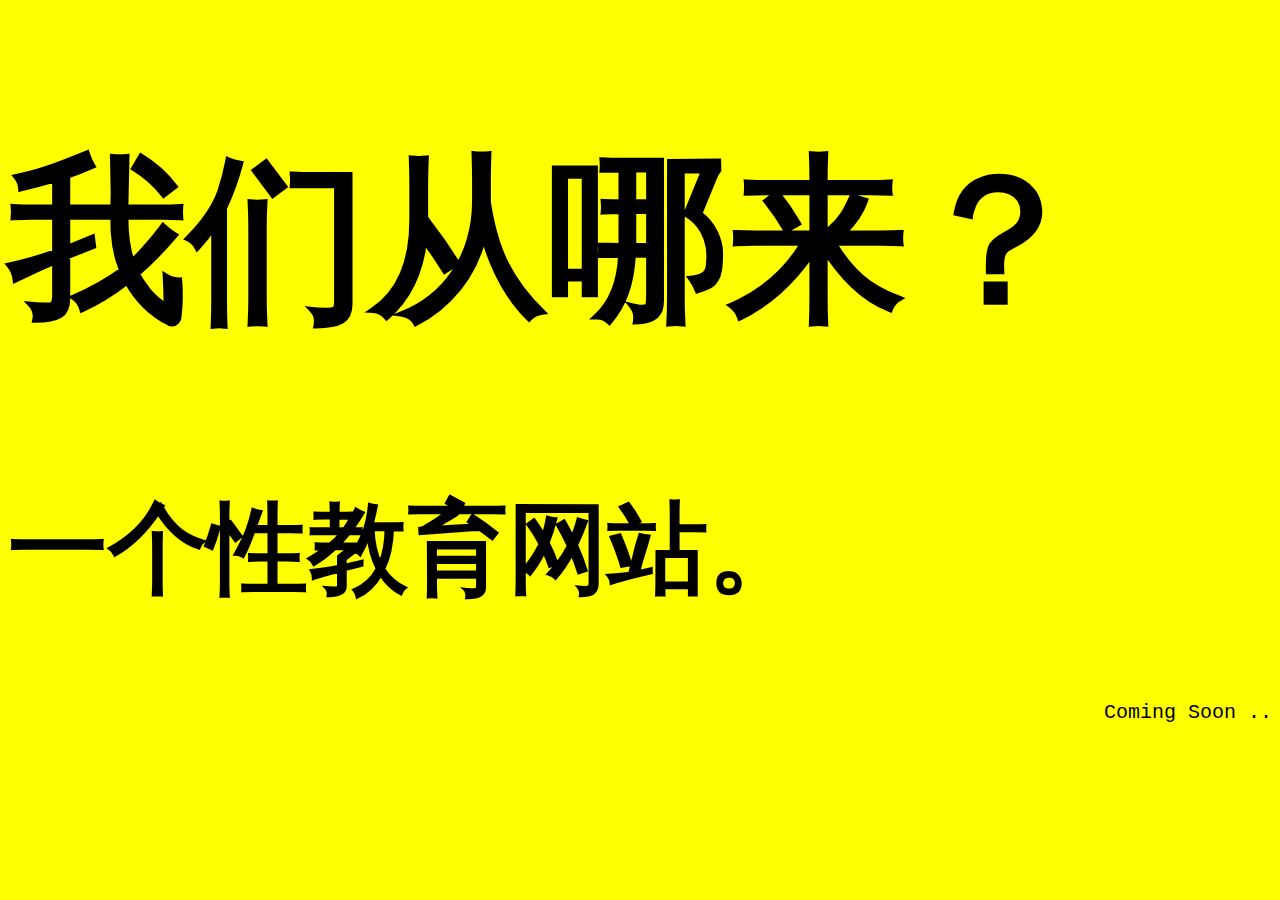
==== index.html @ 7613893d "修改 icon 相关" ====
<!doctype html>
<html>
	<head>
		<meta charset="utf-8">
		<link rel="shortcut icon" href="favicon.ico" type="image/x-icon">
        <link rel="icon" href="favicon.ico" type="image/x-icon">
		<title>我们从哪来？</title>
	</head>

	<body style="background-color: yellow">
		
		<h1 style="font-size: 180px;"><b>我们从哪来？</b></h1>
		<h2 style="font-size: 100px;"><b>一个性教育网站。</b></h2>
		<p style="color: black;text-align: right;font-family: 'Courier New', Courier, monospace;font-size: 20px;">Coming Soon ..</p>
		
		
	</body>
</html>
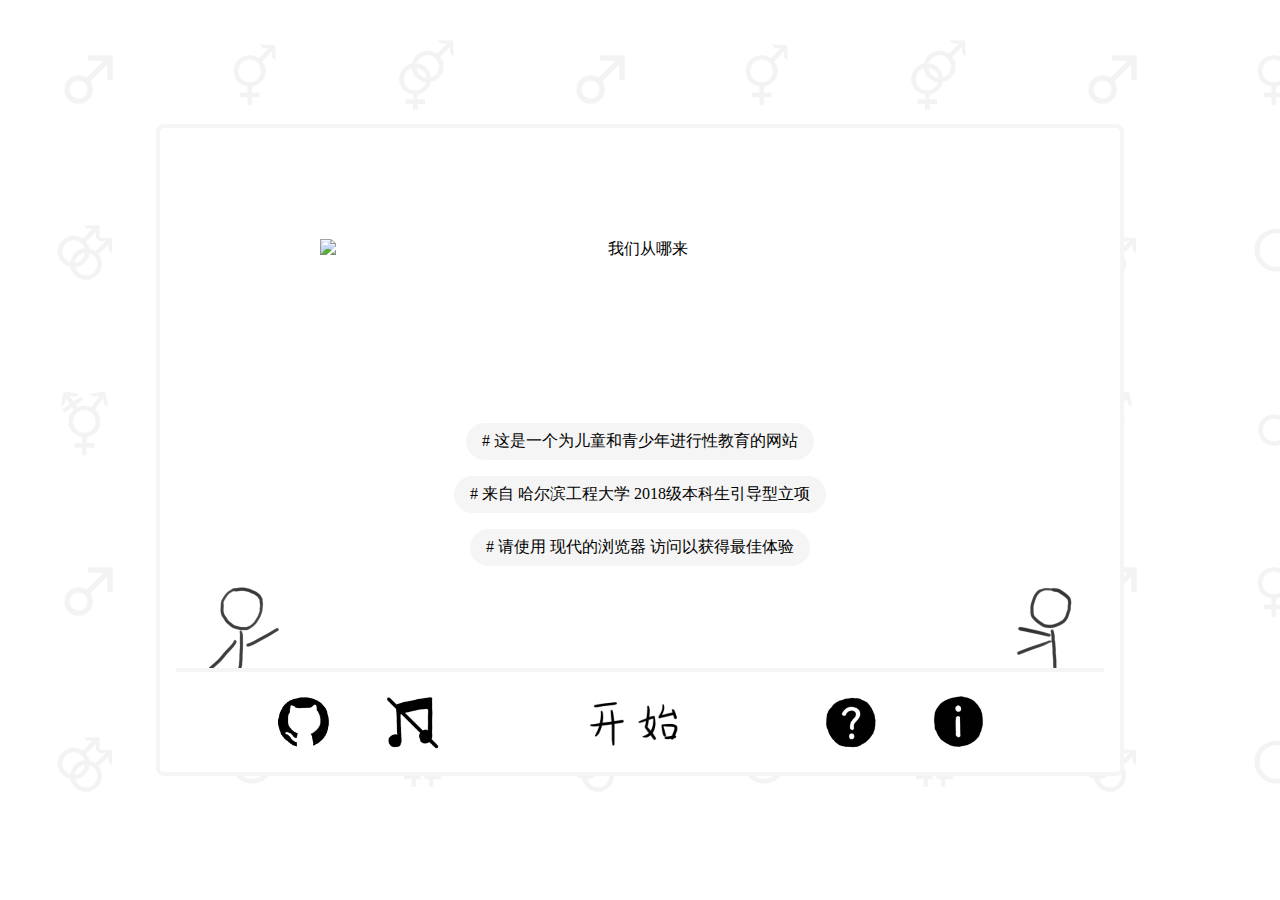
==== commit dc672f21: "更新首页" ====
--- a/index.html
+++ b/index.html
@@ -1,18 +1,49 @@
-<!doctype html>
-<html>
+<!DOCTYPE html>
+<html lang="zh-hans">
 	<head>
 		<meta charset="utf-8">
+		
 		<link rel="shortcut icon" href="favicon.ico" type="image/x-icon">
-        <link rel="icon" href="favicon.ico" type="image/x-icon">
+		<link rel="icon" href="favicon.ico" type="image/x-icon">
+		<link rel="stylesheet" href="stylesheet.css" type="text/css">
+
 		<title>我们从哪来？</title>
 	</head>
+	<body>
+		<div class="container">
+			<div class="mainBox">
+				<div class="displayArea">
+					<img src="image/home_title.jpg" alt="我们从哪来" class="image_title">
+					<p class="text_tips"># 这是一个为儿童和青少年进行性教育的网站</p>
+					<p class="text_tips"># 来自 哈尔滨工程大学 2018级本科生引导型立项</p>
+					<p class="text_tips"># 请使用 <span title="例如 Chrome Firefox Edge Opera Safari 等浏览器">现代的浏览器</span> 访问以获得最佳体验</p>
+					<img src="image/two_man.png" alt="两个人" class="image_bottom">
+				</div>
+				<hr>
+				<div class="messageArea">
+					<div class="github">
+						<div class="image_github" title="项目地址"></div>
+						<span class="text_github">项目地址</span>
+					</div>
+					<div class="music">
+						<div class="image_music" title="音乐控制"></div>
+						<span class="text_music">音乐：关</span>
+					</div>
 
-	<body style="background-color: yellow">
-		
-		<h1 style="font-size: 180px;"><b>我们从哪来？</b></h1>
-		<h2 style="font-size: 100px;"><b>一个性教育网站。</b></h2>
-		<p style="color: black;text-align: right;font-family: 'Courier New', Courier, monospace;font-size: 20px;">Coming Soon ..</p>
-		
-		
+					<div class="start">
+						<div class="image_start" title="开始"></div>
+					</div>
+					<div class="qa">
+						<div class="image_qa" title="问题和解答"></div>
+						<span class="text_qa">问题和解答</span>
+					</div>
+
+					<div class="about">
+						<div class="image_about" title="关于"></div>
+						<span class="text_about">关于</span>
+					</div>
+				</div>
+			</div>
+		</div>
 	</body>
-</html>
+</html>--- a/stylesheet.css
+++ b/stylesheet.css
@@ -0,0 +1,201 @@
+*
+{
+    margin: 0;
+    padding: 0;
+    box-sizing: border-box;
+}
+
+html,body
+{
+    /* 960*540 16:9 -- 1920*1080
+       960*100      -- 1920*200  -- 640*200*3
+       960*640 3:2
+    */
+    width: 100%;
+    height: 100%;
+    min-width: 968px;
+    min-height: 652px;
+    text-align: center;
+}
+
+.container
+{
+    position: relative;
+    display: flex;
+    justify-content: center;
+    align-items: center;
+    flex-direction: column;
+    min-width: 100%;
+    min-height: 100%;
+    background-image: url("image/gender_symbol2.png");
+    background-repeat: repeat;
+    background-size: 512px;
+}
+
+.mainBox
+{
+    width: 968px;
+    height: 652px;
+    background-color: white;
+    border: 4px solid rgb(245,245,245);
+    border-radius: 8px;
+}
+
+.image_404
+{
+    width: 968px;
+    height: 652px;
+}
+
+.displayArea,.messageArea
+{
+    display: flex;
+    align-items: center;
+}
+
+.displayArea
+{
+    position: relative;
+    width: 960px;
+    height: 540px;
+    justify-content: center;
+    flex-direction: column;
+}
+
+.messageArea
+{
+    position: relative;
+    width: 960px;
+    height: 100px;
+    justify-content: center;
+    flex-direction: row;
+}
+
+.image_title
+{
+    width: 640px;
+    height: 160px;
+    margin: 16px;
+}
+
+.text_tips
+{
+    margin: 8px;
+    padding: 8px 16px;
+    border-radius: 32px;
+    background-color: rgb(245,245,245);
+}
+
+.image_bottom
+{
+    position: absolute;
+    left: 0;
+    bottom: 0;
+    width: 960px;
+    height: 100px;
+}
+
+hr
+{
+    border: 0;
+    height: 4px;
+    margin: 0 16px;
+    background-color: rgb(245,245,245);
+}
+
+.github,.music,.start,.qa,.about
+{
+    display: flex;
+    justify-content: center;
+    align-items: center;
+    cursor: pointer;
+    transition: all 0.3s ease-in-out;
+}
+
+.start:hover
+{
+    margin: 0 40px;    
+    transition: all 0.3s ease-in-out;
+}
+
+.image_github,.image_start,.image_music,.image_about,.image_qa
+{
+    height: 100px;
+    margin: 0 5px;
+    background-size: 75%;
+    background-repeat: no-repeat;
+    background-position: center;
+    background-color: white;
+    border: 0;
+    border-radius: 8px;
+    transition: all 0.3s ease-in-out;
+}
+
+.text_github,.text_music,.text_about,.text_qa
+{
+    width: 0;
+    height: 0px;
+    margin: 0 5px;
+    font-size: 0px;
+    opacity: 0;
+    overflow: hidden;
+    border: 4px solid rgb(245,245,245);
+    border-radius: 32px;
+    transition: all 0.3s ease-in-out;
+}
+
+.image_github
+{
+    width: 80px;
+    background-image: url("image/github.png");
+}
+
+.github:hover .text_github,.music:hover .text_music,.qa:hover .text_qa,.about:hover .text_about
+{
+
+    width: 140px;
+    height: 36px;
+    opacity: 1;
+    font-size: 16px;
+    background-color: rgb(245,245,245);
+    margin: 0 30px 0 0;
+    padding: 4px;
+    overflow: hidden;
+    transition: all 0.3s ease-in-out;
+}
+
+.image_music
+{
+    width: 80px;
+    background-image: url("image/music_off.png");
+}
+
+.image_music
+{
+    width: 80px;
+    background-image: url("image/music_off.png");    
+}
+
+.image_start
+{
+    width: 320px;
+    background-image: url("image/button_start.png");
+}
+
+.image_start:hover
+{
+    width: 360px;
+    background-image: url("image/button_start_hover.png");
+}
+
+.image_qa
+{
+    width: 80px;
+    background-image: url("image/qa.png");
+}
+
+.image_about
+{
+    width: 80px;
+    background-image: url("image/about.png");
+}
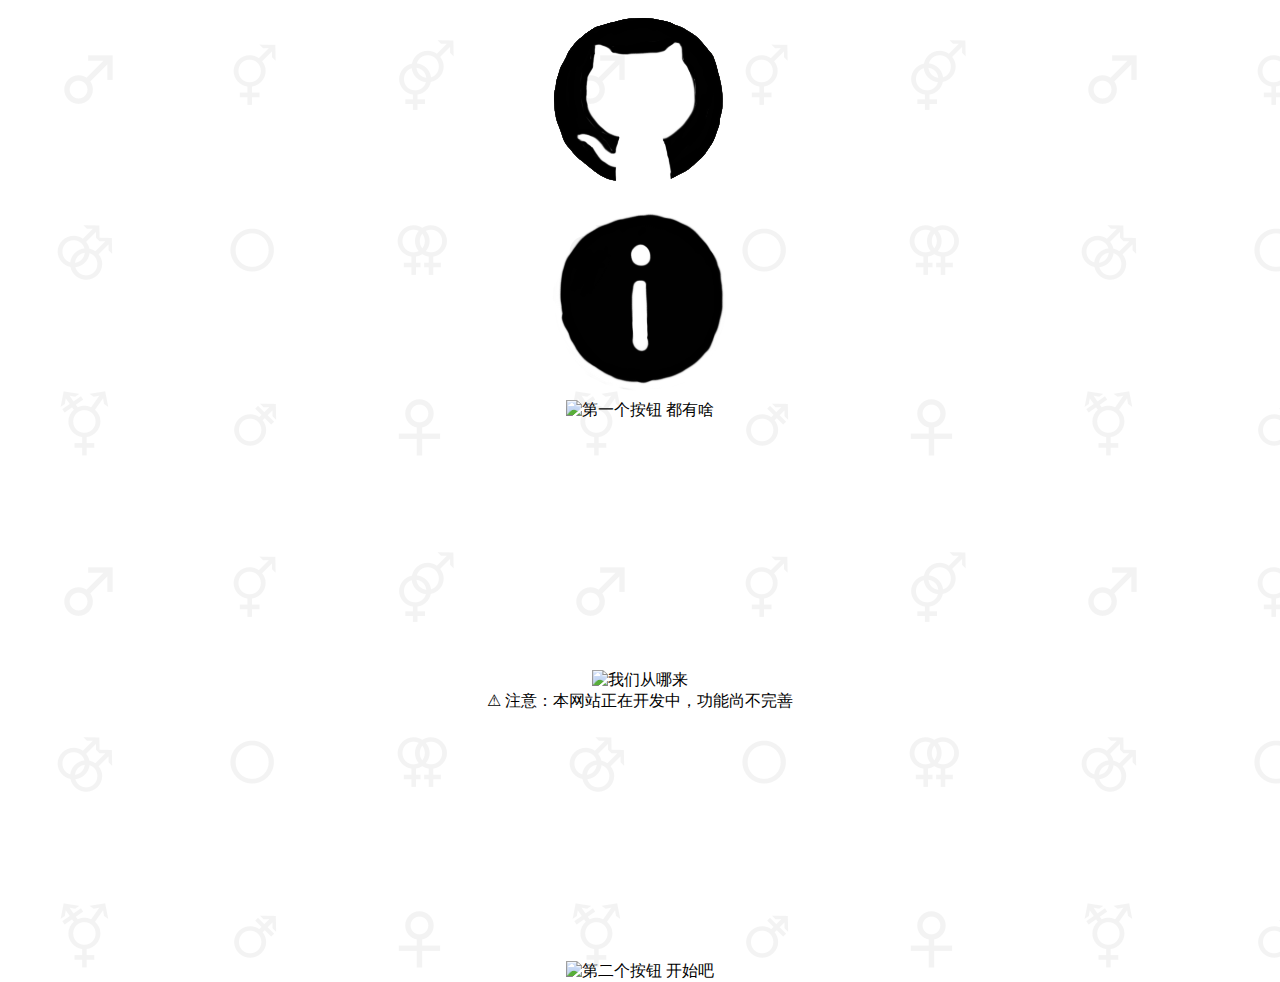
==== commit a42fe0c4: "修复缩放" ====
--- a/index.html
+++ b/index.html
@@ -1,49 +1,43 @@
 <!DOCTYPE html>
 <html lang="zh-hans">
-	<head>
-		<meta charset="utf-8">
-		
-		<link rel="shortcut icon" href="favicon.ico" type="image/x-icon">
-		<link rel="icon" href="favicon.ico" type="image/x-icon">
-		<link rel="stylesheet" href="stylesheet.css" type="text/css">
 
-		<title>我们从哪来？</title>
-	</head>
-	<body>
-		<div class="container">
-			<div class="mainBox">
-				<div class="displayArea">
-					<img src="image/home_title.jpg" alt="我们从哪来" class="image_title">
-					<p class="text_tips"># 这是一个为儿童和青少年进行性教育的网站</p>
-					<p class="text_tips"># 来自 哈尔滨工程大学 2018级本科生引导型立项</p>
-					<p class="text_tips"># 请使用 <span title="例如 Chrome Firefox Edge Opera Safari 等浏览器">现代的浏览器</span> 访问以获得最佳体验</p>
-					<img src="image/two_man.png" alt="两个人" class="image_bottom">
-				</div>
-				<hr>
-				<div class="messageArea">
-					<div class="github">
-						<div class="image_github" title="项目地址"></div>
-						<span class="text_github">项目地址</span>
-					</div>
-					<div class="music">
-						<div class="image_music" title="音乐控制"></div>
-						<span class="text_music">音乐：关</span>
-					</div>
+<head>
+	<meta charset="utf-8">
 
-					<div class="start">
-						<div class="image_start" title="开始"></div>
-					</div>
-					<div class="qa">
-						<div class="image_qa" title="问题和解答"></div>
-						<span class="text_qa">问题和解答</span>
-					</div>
+	<link rel="shortcut icon" href="favicon.ico" type="image/x-icon">
+	<link rel="icon" href="favicon.ico" type="image/x-icon">
+	<link rel="stylesheet" href="stylesheet.css" type="text/css">
+	<meta content="width=device-width, initial-scale=1.0, maximum-scale=1.0, user-scalable=1" name="viewport">
 
-					<div class="about">
-						<div class="image_about" title="关于"></div>
-						<span class="text_about">关于</span>
-					</div>
-				</div>
+	<title>我们从哪来？</title>
+</head>
+
+<body>
+	<div class="container">
+		<div class="topBar">
+			<a class="github" href="https://github.com/Lifeni/WhereAreWeFrom" target="_blank">
+				<img src="image/github.png" alt="Github" class="topImage">
+			</a>
+			<a class="about" href="content/about.html">
+				<img src="image/about.png" alt="About" class="topImage">
+			</a>
+		</div>
+		<div class="mainArea">
+			<div class="firstButton">
+				<img src="image/menu.png" alt="第一个按钮" class="firstButtonImage">
+				<span class="firstButtonText">都有啥</span>
+			</div>
+			<div class="displayArea">
+				<img src="image/home_title.jpg" alt="我们从哪来" class="titleImage">
+				<p class="titleText">⚠ 注意：本网站正在开发中，功能尚不完善</p>
+			</div>	
+
+			<div class="secondButton">
+				<img src="image/arrow_right.png" alt="第二个按钮" class="secondButtonImage">
+				<span class="secondButtonText">开始吧</span>
 			</div>
 		</div>
-	</body>
-</html>+	</div>
+</body>
+
+</html>
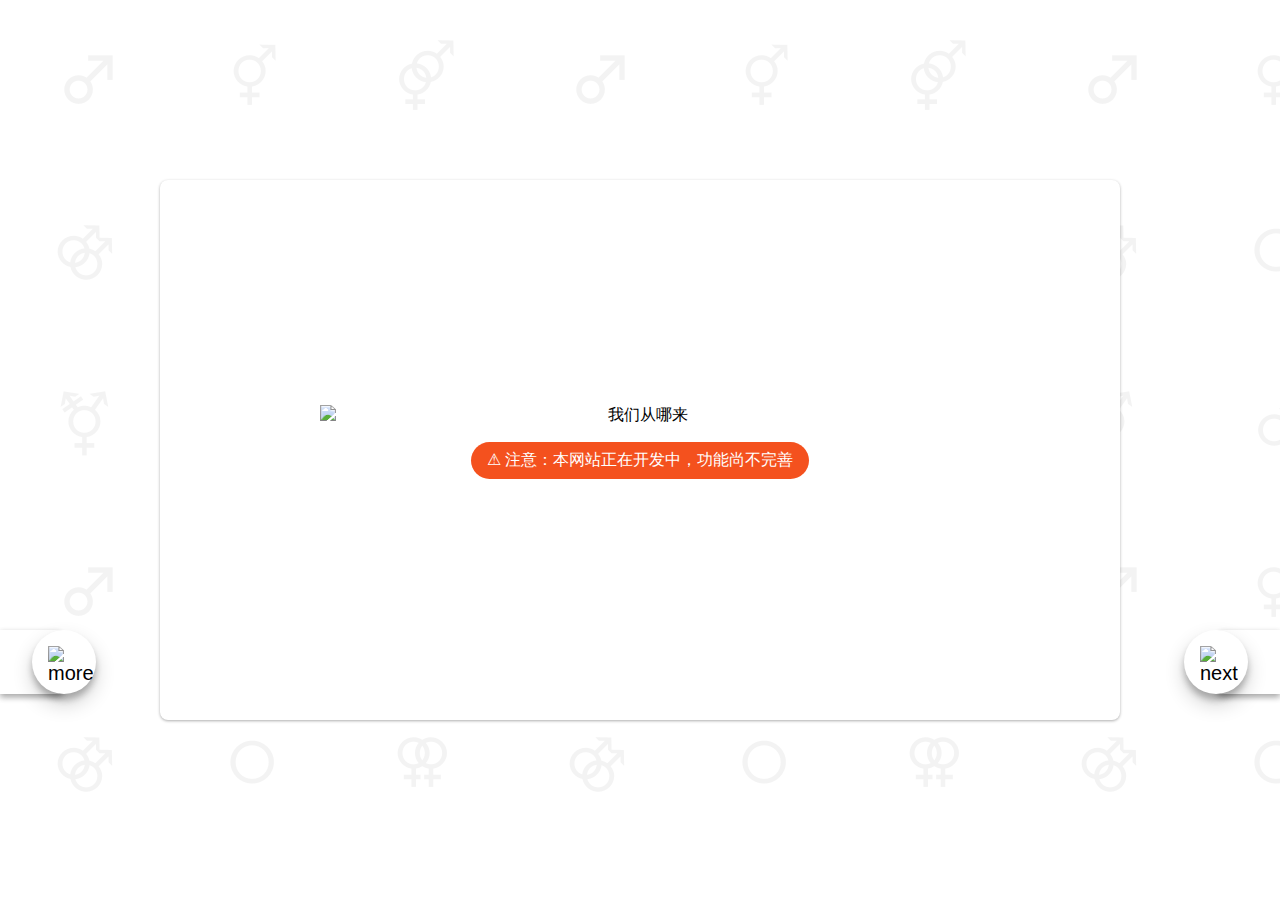
==== commit 21d6cb47: "修复显示问题" ====
--- a/index.html
+++ b/index.html
@@ -6,38 +6,46 @@
 
 	<link rel="shortcut icon" href="favicon.ico" type="image/x-icon">
 	<link rel="icon" href="favicon.ico" type="image/x-icon">
-	<link rel="stylesheet" href="stylesheet.css" type="text/css">
+	<link rel="stylesheet" href="css/main.css" type="text/css">
 	<meta content="width=device-width, initial-scale=1.0, maximum-scale=1.0, user-scalable=1" name="viewport">
+	<script>/*垃圾 chrome，transition 的 bug 这么多年没修*/</script>
 
 	<title>我们从哪来？</title>
 </head>
 
 <body>
 	<div class="container">
-		<div class="topBar">
-			<a class="github" href="https://github.com/Lifeni/WhereAreWeFrom" target="_blank">
-				<img src="image/github.png" alt="Github" class="topImage">
-			</a>
-			<a class="about" href="content/about.html">
-				<img src="image/about.png" alt="About" class="topImage">
-			</a>
-		</div>
 		<div class="mainArea">
-			<div class="firstButton">
-				<img src="image/menu.png" alt="第一个按钮" class="firstButtonImage">
-				<span class="firstButtonText">都有啥</span>
+			<div class="leftArea">
+				<div class="leftCard">
+					<a class="iconButton" href="https://github.com/Lifeni/WhereAreWeFrom" target="_blank">
+						<img src="image/github.png" alt="Github" class="iconImage">
+					</a>
+					<a class="iconButton" href="content/关于这个网站.html">
+						<img src="image/about.png" alt="About" class="iconImage">
+					</a>
+				</div>
+				<div class="leftButton">
+					<img src="image/baseline_more_horiz_black_24dp.png" alt="more" class="leftButtonImage">
+				</div>
 			</div>
 			<div class="displayArea">
 				<img src="image/home_title.jpg" alt="我们从哪来" class="titleImage">
+
 				<p class="titleText">⚠ 注意：本网站正在开发中，功能尚不完善</p>
-			</div>	
+			</div>
 
-			<div class="secondButton">
-				<img src="image/arrow_right.png" alt="第二个按钮" class="secondButtonImage">
-				<span class="secondButtonText">开始吧</span>
+			<div class="rightArea">
+				<div class="rightCard">
+					<p class="rightCardText">开始</p>
+				</div>
+				<div class="rightButton">
+					<img src="image/baseline_arrow_forward_black_24dp.png" alt="next" class="rightButtonImage">
+				</div>
+
 			</div>
 		</div>
 	</div>
 </body>
 
-</html>
+</html>--- a/css/main.css
+++ b/css/main.css
@@ -0,0 +1,240 @@
+* {
+    margin: 0;
+    padding: 0;
+    box-sizing: border-box;
+    font-family: sans-serif;
+}
+
+html,
+body {
+    /* 960*540 16:9 -- 1920*1080
+       960*100      -- 1920*200  -- 640*200*3
+       960*640 3:2
+    */
+    width: 100%;
+    height: 100%;
+    min-width: 976px;
+    min-height: 556px;
+    text-align: center;
+    background-color: rgb(245, 245, 245);
+    background-image: url("../image/gender_symbol2.png");
+    background-repeat: repeat;
+    background-size: 512px;
+}
+
+.container {
+    width: 100%;
+    height: 100%;
+    position: relative;
+    display: flex;
+    justify-content: center;
+    align-items: center;
+    flex-direction: column;
+}
+
+
+.iconButton {
+    width: 32px;
+    height: 32px;
+    opacity: 0;
+    margin-right: 16px;
+    color: black;
+    transition: all 0.3s cubic-bezier(.25, .8, .25, 1);
+}
+
+.iconImage {
+    width: 32px;
+    height: 32px;
+    opacity: 0;
+    transition: all 0.3s cubic-bezier(.25, .8, .25, 1);
+}
+
+.image404 {
+    width: auto;
+    height: 100%;
+    background-color: white;
+}
+
+.mainArea {
+    width: 100%;
+    height: 100%;
+    display: flex;
+    flex-wrap: nowrap;
+    justify-content: center;
+    align-items: center;
+}
+
+.displayArea {
+    position: relative;
+    width: 960px;
+    height: 540px;
+    display: flex;
+    align-items: center;
+    justify-content: center;
+    flex-direction: column;
+    border-radius: 8px;
+    box-shadow: 0 1px 3px rgba(0, 0, 0, 0.32);
+    background-color: white;
+    transition: all 0.3s cubic-bezier(.25, .8, .25, 1);
+}
+
+
+.titleImage {
+    width: 640px;
+    height: auto;
+}
+
+.leftCard,
+.rightCard {
+    display: flex;
+    flex-direction: row;
+    align-items: center;
+    justify-content: center;
+    width: 64px;
+    height: 100%;
+    box-shadow: 0 3px 6px rgba(0, 0, 0, 0.16), 0 3px 6px rgba(0, 0, 0, 0.23);
+    position: absolute;
+    background-color: white;
+    transition: all 0.3s cubic-bezier(.25, .8, .25, 1);
+}
+
+.leftCard {
+    float: left;
+    left: 0;
+    border-radius: 0 8px 8px 0;
+}
+
+.rightCard {
+    float: right;
+    right: 0;
+    border-radius: 8px 0 0 8px;
+}
+
+.leftCardText {
+    font-size: 24px;
+    opacity: 0;
+    margin-right: 16px;
+    transition: all 0.3s cubic-bezier(.25, .8, .25, 1);
+}
+
+.rightCardText {
+    font-size: 24px;
+    opacity: 0;
+    margin-left: 16px;
+    transition: all 0.3s cubic-bezier(.25, .8, .25, 1);
+}
+
+.leftArea,
+.rightArea {
+    display: flex;
+    flex-direction: column;
+    justify-content: center;
+    align-items: center;
+    position: absolute;
+    top: 70%;
+    height: 64px;
+    width: 64px;
+    font-size: 20px;
+    transition: all 0.3s cubic-bezier(.25, .8, .25, 1);
+    z-index: 1000;
+}
+
+.leftArea {
+    float: left;
+    left: 0px;
+
+}
+
+.rightArea {
+    float: right;
+    right: 0px;
+}
+
+
+.leftArea:hover .leftButton,
+.rightArea:hover .rightButton,
+.leftArea:hover .leftCard,
+.rightArea:hover .rightCard {
+    box-shadow: 0 14px 28px rgba(0, 0, 0, 0.25), 0 10px 10px rgba(0, 0, 0, 0.22);
+}
+
+.leftArea:hover .leftButton {
+    left: 140px;
+}
+
+.leftArea:hover .leftButtonImage {
+    transform-origin: center;
+    transform: rotate(180deg);
+    /* opacity: 0; */
+}
+
+.leftArea:hover .leftCard {
+    width: 172px;
+}
+
+.leftArea:hover .iconButton,
+.leftArea:hover .iconImage {
+    opacity: 1;
+}
+
+.leftArea:hover .leftCardText {
+    opacity: 1;
+}
+
+
+.rightArea:hover .rightButton {
+    right: 140px;
+}
+
+.rightArea:hover .rightButtonImage {
+    transform-origin: center;
+    transform: rotate(180deg);
+    /* opacity: 0; */
+}
+
+.rightArea:hover .rightCard {
+    width: 172px;
+}
+
+.rightArea:hover .rightCardText {
+    opacity: 1;
+}
+
+.leftButton,
+.rightButton {
+    position: absolute;
+    width: 64px;
+    height: 64px;
+    padding: 16px;
+    background-color: white;
+    border-radius: 128px;
+    box-shadow: 0 10px 20px rgba(0, 0, 0, 0.19), 0 6px 6px rgba(0, 0, 0, 0.23);
+    transition: all 0.3s cubic-bezier(.25, .8, .25, 1);
+    z-index: 1000;
+}
+
+.leftButtonImage,
+.rightButtonImage {
+    width: 32px;
+    height: 32px;
+    transition: all 0.3s cubic-bezier(.25, .8, .25, 1);
+}
+
+.leftButton {
+    float: left;
+    left: 32px;
+}
+
+.rightButton {
+    float: right;
+    right: 32px;
+}
+
+.titleText {
+    font-size: 16px;
+    margin: 16px;
+    padding: 8px 16px;
+    border-radius: 32px;
+    color: white;
+    background-color: rgb(244, 81, 30);
+}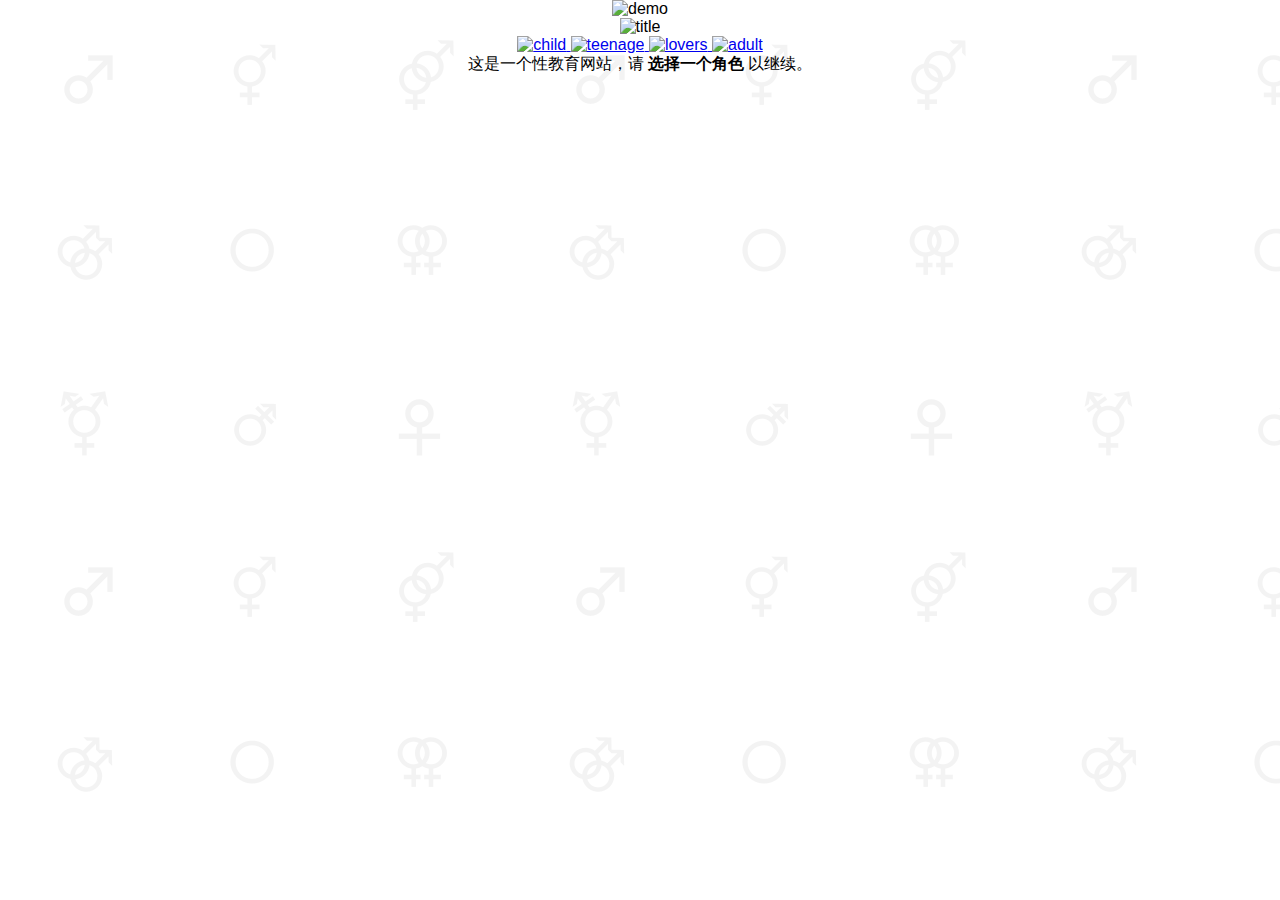
==== commit e7a25576: "修复路径问题 * 2" ====
--- a/index.html
+++ b/index.html
@@ -7,45 +7,40 @@
 	<link rel="shortcut icon" href="favicon.ico" type="image/x-icon">
 	<link rel="icon" href="favicon.ico" type="image/x-icon">
 	<link rel="stylesheet" href="css/main.css" type="text/css">
+
 	<meta content="width=device-width, initial-scale=1.0, maximum-scale=1.0, user-scalable=1" name="viewport">
-	<script>/*垃圾 chrome，transition 的 bug 这么多年没修*/</script>
 
-	<title>我们从哪来？</title>
+	<script>
+		// 这句是用来修复 Chrome 中一个有关 transition 的 BUG
+		// 参见：https://stackoverflow.com/questions/40197386/css-transition-being-fired-upon-load-with-link-and-input-elements-chrome
+	</script>
+
+	<title>我们从哪来</title>
 </head>
 
 <body>
-	<div class="container">
-		<div class="mainArea">
-			<div class="leftArea">
-				<div class="leftCard">
-					<a class="iconButton" href="https://github.com/Lifeni/WhereAreWeFrom" target="_blank">
-						<img src="image/github.png" alt="Github" class="iconImage">
-					</a>
-					<a class="iconButton" href="content/关于这个网站.html">
-						<img src="image/about.png" alt="About" class="iconImage">
-					</a>
-				</div>
-				<div class="leftButton">
-					<img src="image/baseline_more_horiz_black_24dp.png" alt="more" class="leftButtonImage">
-				</div>
-			</div>
-			<div class="displayArea">
-				<img src="image/home_title.jpg" alt="我们从哪来" class="titleImage">
-
-				<p class="titleText">⚠ 注意：本网站正在开发中，功能尚不完善</p>
-			</div>
-
-			<div class="rightArea">
-				<div class="rightCard">
-					<p class="rightCardText">开始</p>
-				</div>
-				<div class="rightButton">
-					<img src="image/baseline_arrow_forward_black_24dp.png" alt="next" class="rightButtonImage">
-				</div>
-
-			</div>
+	<div class="home">
+		<img src="image/SVG/demo.svg" alt="demo" class="demo">
+		<div class="title-bar">
+			<img src="image/SVG/home-title.svg" alt="title" class="home-title">
 		</div>
+		<div class="character-bar">
+			<a href="content/01.html">
+				<img src="image/SVG/child.svg" alt="child" class="character" id="child">
+			</a>
+			<a href="content/02.html">
+				<img src="image/SVG/teenage.svg" alt="teenage" class="character" id="teenage">
+			</a>
+			<a href="content/03.html">
+				<img src="image/SVG/lovers.svg" alt="lovers" class="character" id="lovers">
+			</a>
+			<a href="content/04.html">
+				<img src="image/SVG/adult.svg" alt="adult" class="character" id="adult">
+			</a>
+		</div>
+		<p class="home-tips">这是一个性教育网站，请 <strong>选择一个角色</strong> 以继续。</p>
 	</div>
+	<!-- <script src="javascript/main.js"></script> -->
 </body>
 
 </html>